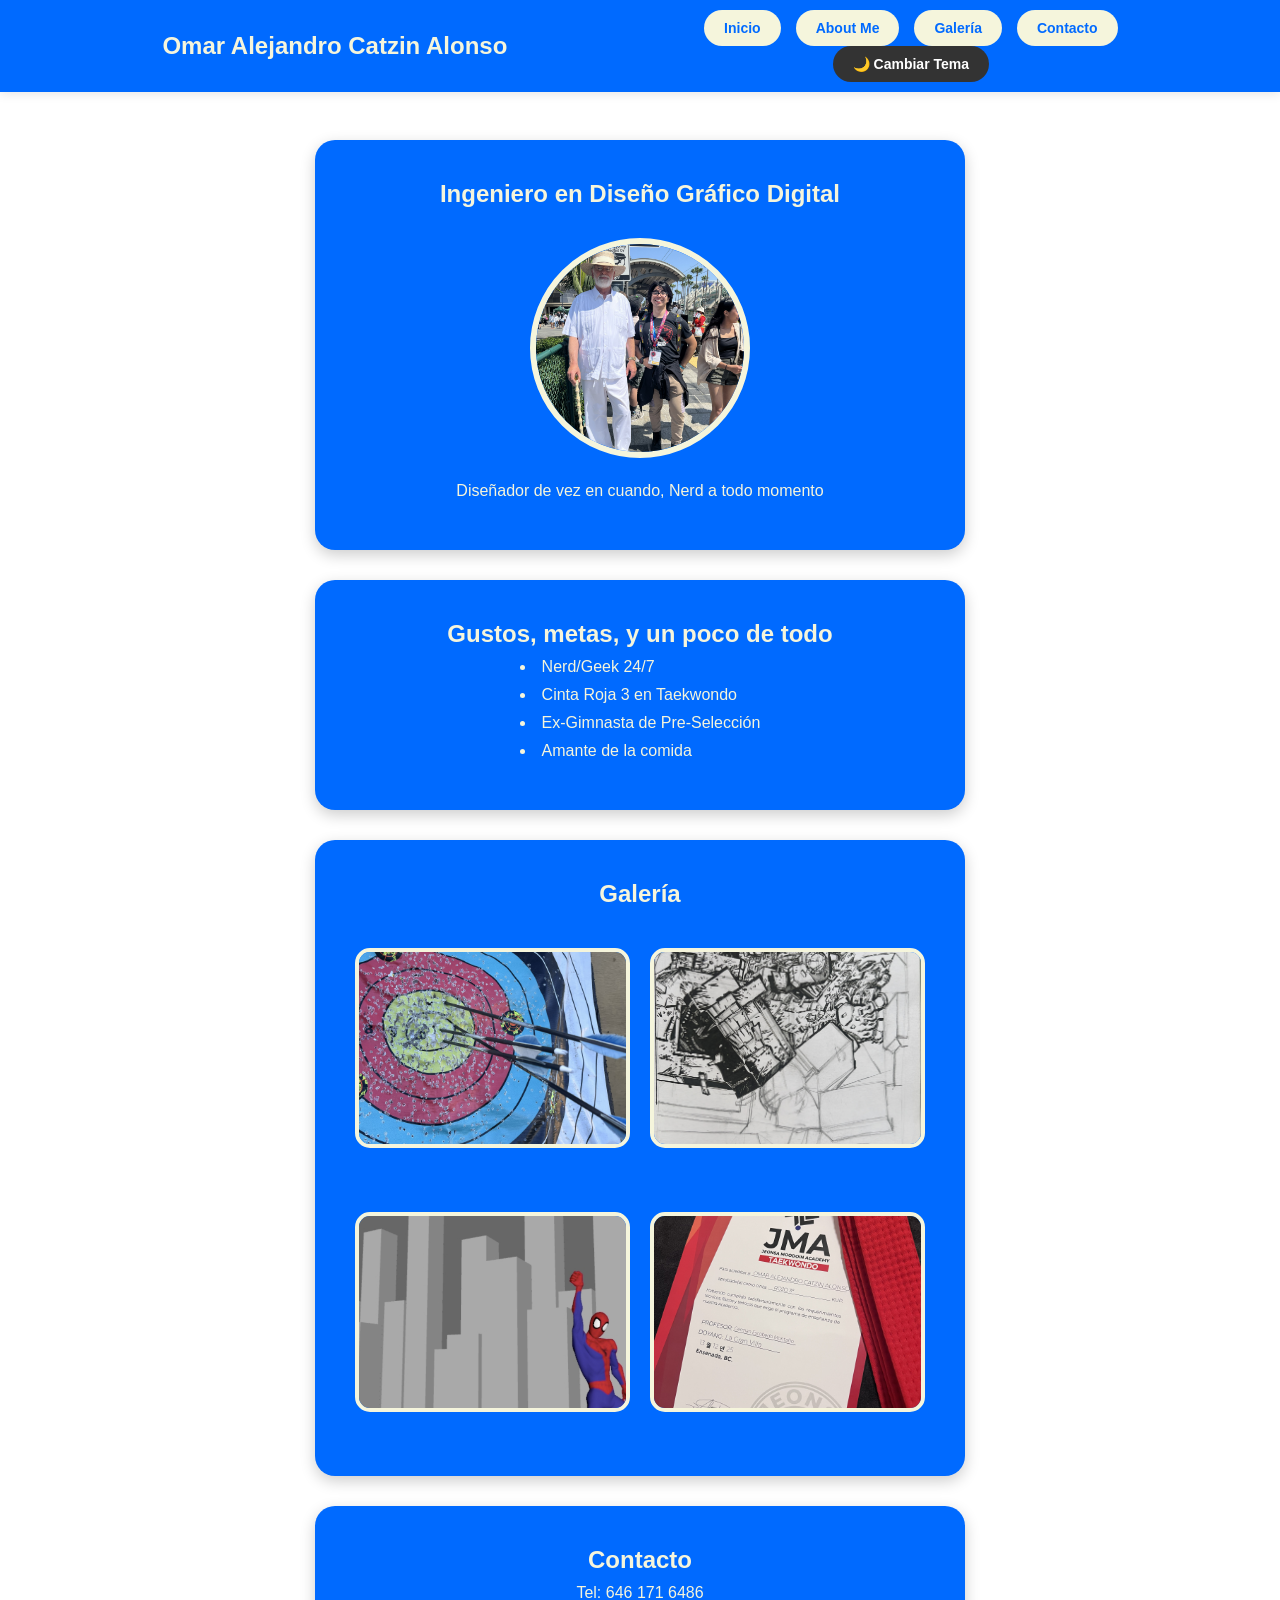
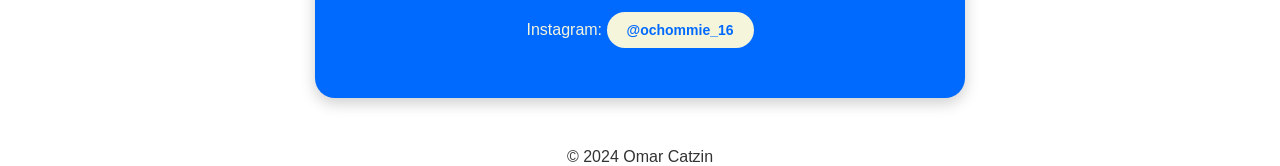
==== toggleClass.html @ 332f5540 "commit" ====
<!DOCTYPE html>
<html lang="es">
<head>
    <meta charset="UTF-8"> 
    <meta name="viewport" content="width=device-width, initial-scale=1.0">
    <link rel="stylesheet" href="style_toggle.css">
    <title>Portafolio Omar Catzin | IDGD</title>
</head>
<body>
    <header class="Titulo">
        <h1>Omar Alejandro Catzin Alonso</h1> 
        <nav class="nav">
            <ul>
                <li><a href="#hero">Inicio</a></li>
                <li><a href="#sobre-mi">About Me</a></li>
                <li><a href="#galeria">Galería</a></li>
                <li><a href="#contacto">Contacto</a></li>
            </ul>
            <button onclick="cambiarTema()">🌙 Cambiar Tema</button>
        </nav>
    </header>

    <main>
        <section id="hero">
            <h2>Ingeniero en Diseño Gráfico Digital</h2>
            <img src="Perfil.jpg">
            <p>Diseñador de vez en cuando, Nerd a todo momento</p>
        </section>

        <section id="sobre-mi">
            <h2>Gustos, metas, y un poco de todo</h2>
            <ul>
                <li>Nerd/Geek 24/7</li>
                <li>Cinta Roja 3 en Taekwondo</li>
                <li>Ex-Gimnasta de Pre-Selección</li>
                <li>Amante de la comida</li>
            </ul>
        </section>

        <section id="galeria">
            <h2>Galería</h2>

            <div class="grid-galeria">
                <div class="galeria-item">
                    <img src="Arco.jpg" alt="Proyecto 1">
                </div>

                <div class="galeria-item">
                    <img src="Dibujo.JPG" alt="Proyecto 2">
                </div>

                <div class="galeria-item">
                    <img src="Spiderman.jpg" alt="Proyecto 3">
                </div>

                <div class="galeria-item">
                    <img src="Taek.jpg" alt="Proyecto 4">
                </div>
            </div>
        </section>

        <section id="contacto">
            <h2>Contacto</h2>
            <p>Tel: 646 171 6486</p>
            <p>Instagram: <a href="https://instagram.com/ochommie_16">@ochommie_16</a></p>
        </section>
    </main>

    <footer>
        <p>&copy; 2024 Omar Catzin</p>
    </footer>

    <script>
        function cambiarTema(){
            document.body.classList.toggle("modo-oscuro");
        }
    </script>
</body>
</html>
---- style_toggle.css ----
/* Definición de variables (Custom Properties) */
:root {
    --primary-color: #006aff;
    --secondary-color: #0143a0;
    --bg-body: #ffffff;
    --bg-card: #006aff;
    --text-main: #333333;
    --text-accent: #f5f5dc; /* Beige */
    --transition: 0.3s ease;
    --shadow: 0 5px 15px rgba(0, 0, 0, 0.2);
}

/* Variables para Modo Oscuro */
.modo-oscuro {
    --primary-color: #0143a0;
    --bg-body: #1a1a1a;
    --bg-card: #162a45;
    --text-main: #f1f1f1;
    --shadow: 0 5px 20px rgba(255, 255, 255, 0.1);
}

/* Estilos Globales */
* {
    box-sizing: border-box;
    margin: 0;
    padding: 0;
}

body {
    background-color: var(--bg-body);
    color: var(--text-main);
    font-family: 'Segoe UI', Tahoma, Geneva, Verdana, sans-serif;
    transition: background-color var(--transition), color var(--transition);
    text-align: center;
    padding-top: 120px; /* Compensación por el header fijo */
}

/* 4. Header y Navegación */
header {
    position: fixed;
    top: 0;
    width: 100%;
    min-height: 80px;
    background-color: var(--primary-color);
    display: flex;
    justify-content: space-around;
    align-items: center;
    padding: 10px 5%;
    z-index: 1000;
    box-shadow: 0 2px 10px rgba(0,0,0,0.1);
    transition: background-color var(--transition);
}

h1 {
    font-size: 1.5rem;
    color: var(--text-accent);
}

.nav ul {
    display: flex;
    list-style: none;
    gap: 15px;
}

/*  Botones y Enlaces (Estilo compartido) */
a, button {
    text-decoration: none;
    padding: 8px 18px;
    font-size: 14px;
    font-weight: 600;
    cursor: pointer;
    border-radius: 25px;
    border: 2px solid transparent;
    transition: var(--transition);
    display: inline-block;
}

a {
    background-color: var(--text-accent);
    color: var(--primary-color);
}

button {
    background-color: #333;
    color: white;
}

a:hover, button:hover {
    transform: translateY(-3px);
    filter: brightness(1.1);
    box-shadow: 0 4px 8px rgba(0,0,0,0.2);
}

/* Contenido Principal */
main {
    display: flex;
    flex-direction: column;
    align-items: center;
    padding: 20px;
}

section {
    background-color: var(--bg-card);
    width: 100%;
    max-width: 650px;
    padding: 40px;
    margin-bottom: 30px;
    border-radius: 20px;
    box-shadow: var(--shadow);
    transition: var(--transition);
}

section h2, section p, section li {
    color: var(--text-accent);
    margin-bottom: 10px;
}

section ul {
    list-style-position: inside;
    text-align: left;
    display: inline-block;
}

/* Imagen con efecto */
img {
    width: 220px;
    height: 220px;
    object-fit: cover;
    border-radius: 50%;
    border: 6px solid var(--text-accent);
    margin: 20px 0;
    transition: var(--transition);
}

img:hover {
    transform: scale(1.05) rotate(2deg);
}

/* -------- GALERÍA -------- */

.grid-galeria {
    display: grid;
    grid-template-columns: repeat(2, 1fr);
    gap: 20px;
    margin-top: 20px;
}

.galeria-item {
    overflow: hidden;
    border-radius: 15px;
}

.galeria-item img {
    width: 100%;
    height: 200px;
    object-fit: cover;
    border-radius: 15px;
    border: 4px solid var(--text-accent);
    transition: var(--transition);
}

.galeria-item img:hover {
    transform: scale(1.05);
}

/* Responsivo (Mobile) */
@media (max-width: 768px) {
    header {
        flex-direction: column;
        padding: 15px;
    }

    body {
        padding-top: 180px;
    }

    .nav ul {
        margin: 10px 0;
    }

    section {
        width: 95%;
        padding: 20px;
    }

    img {
        width: 160px;
        height: 160px;
    }

    .grid-galeria {
        grid-template-columns: 1fr;
    }

    .galeria-item img {
        height: 180px;
    }
}
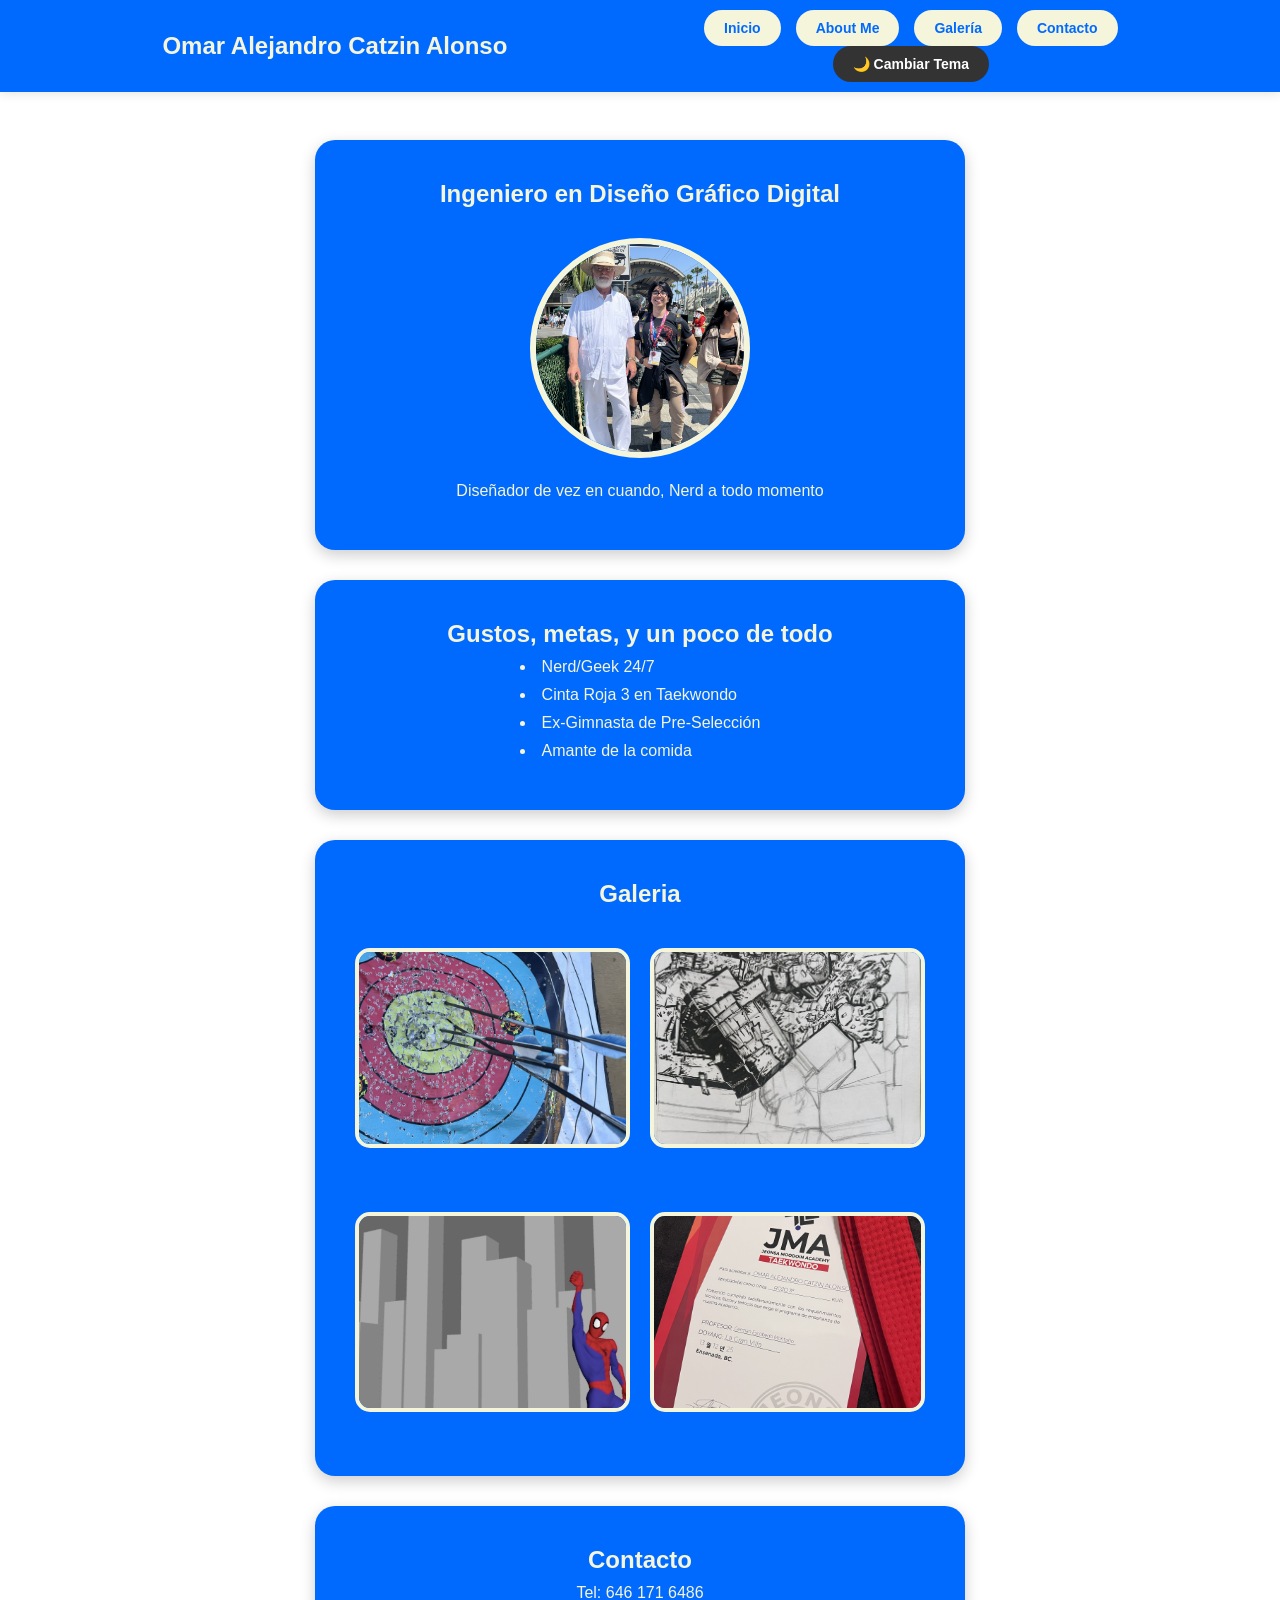
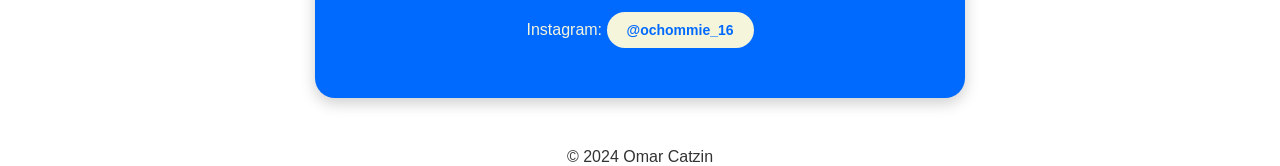
==== commit c22aa065: "commit2" ====
--- a/toggleClass.html
+++ b/toggleClass.html
@@ -38,7 +38,7 @@
         </section>
 
         <section id="galeria">
-            <h2>Galería</h2>
+            <h2>Galeria</h2>
 
             <div class="grid-galeria">
                 <div class="galeria-item">
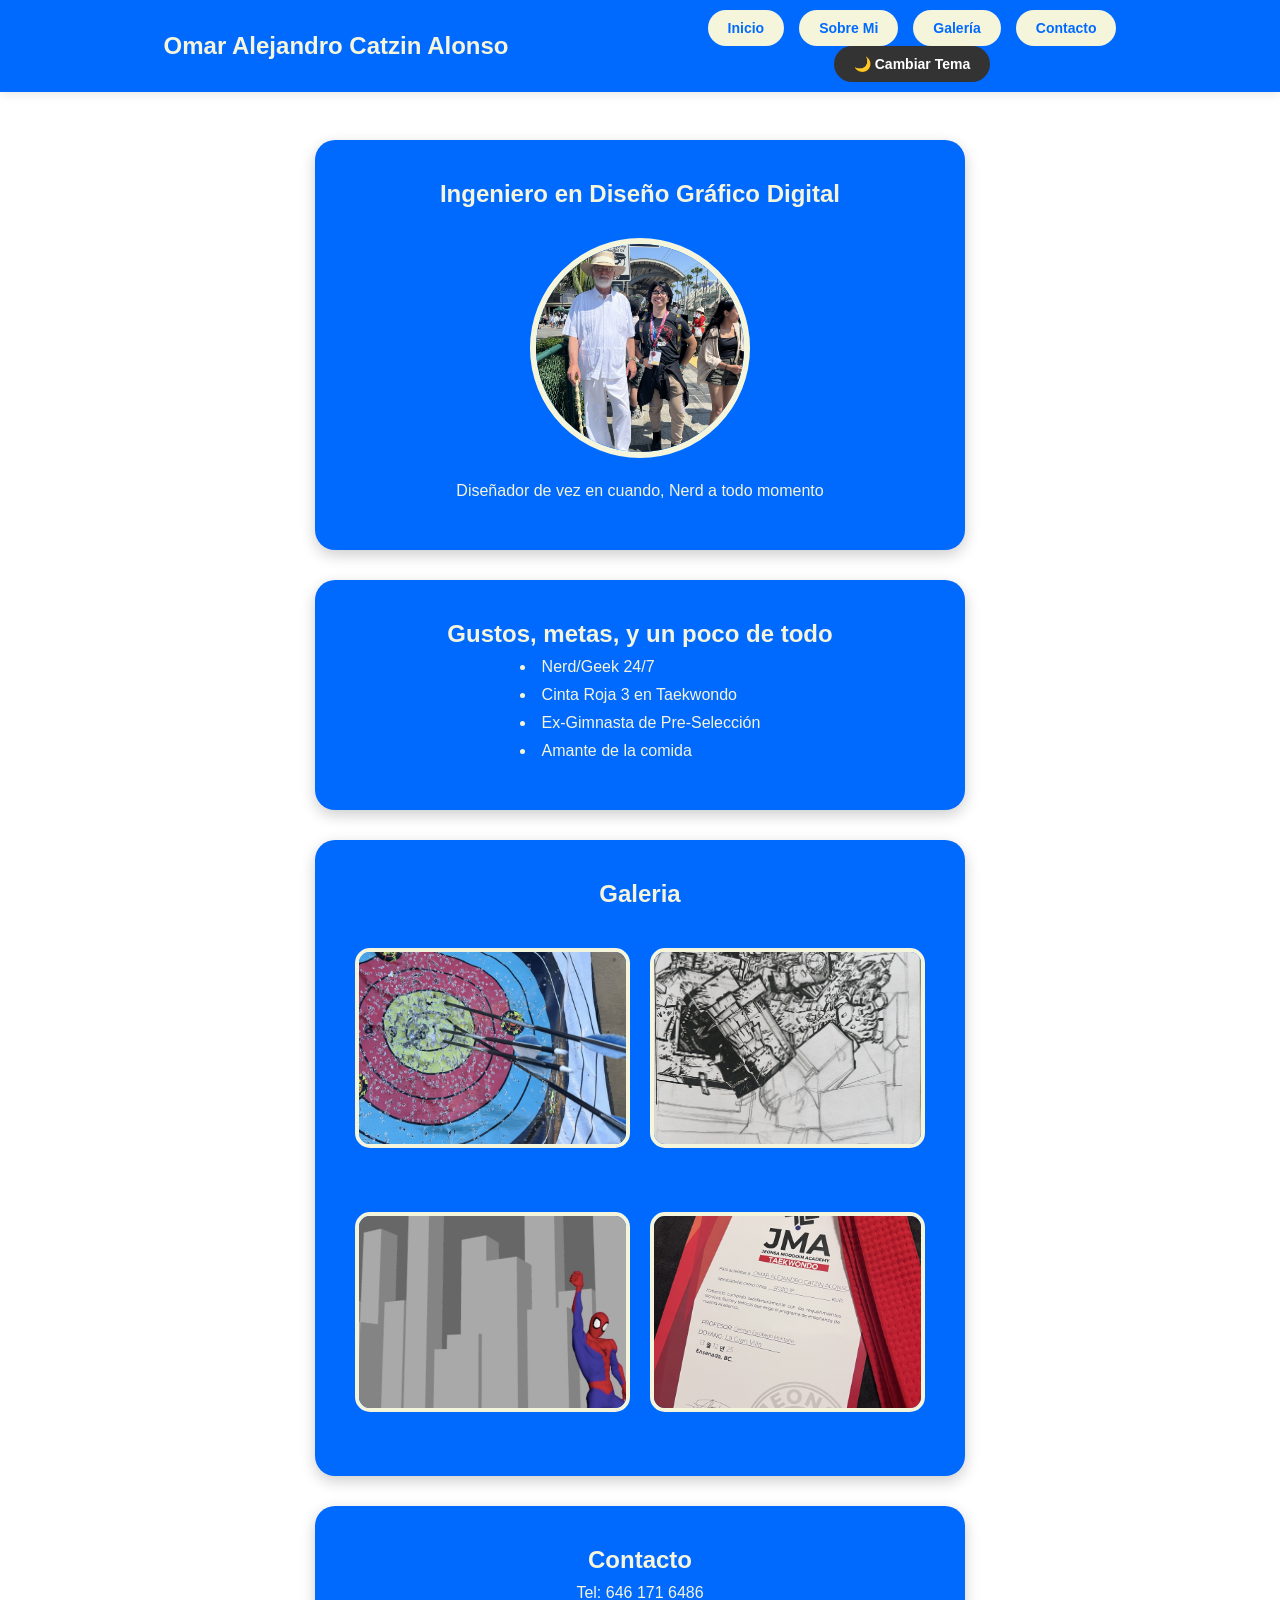
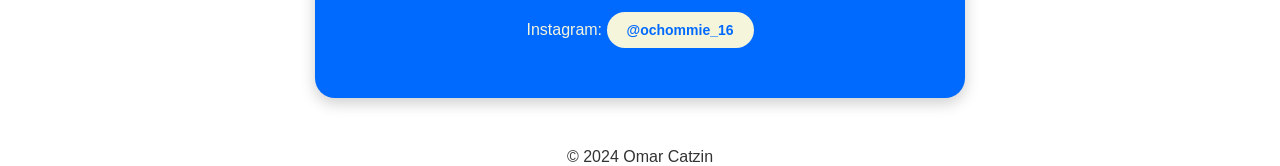
==== commit 76cc2afd: "commit3" ====
--- a/toggleClass.html
+++ b/toggleClass.html
@@ -12,7 +12,7 @@
         <nav class="nav">
             <ul>
                 <li><a href="#hero">Inicio</a></li>
-                <li><a href="#sobre-mi">About Me</a></li>
+                <li><a href="#sobre-mi">Sobre Mi</a></li>
                 <li><a href="#galeria">Galería</a></li>
                 <li><a href="#contacto">Contacto</a></li>
             </ul>
